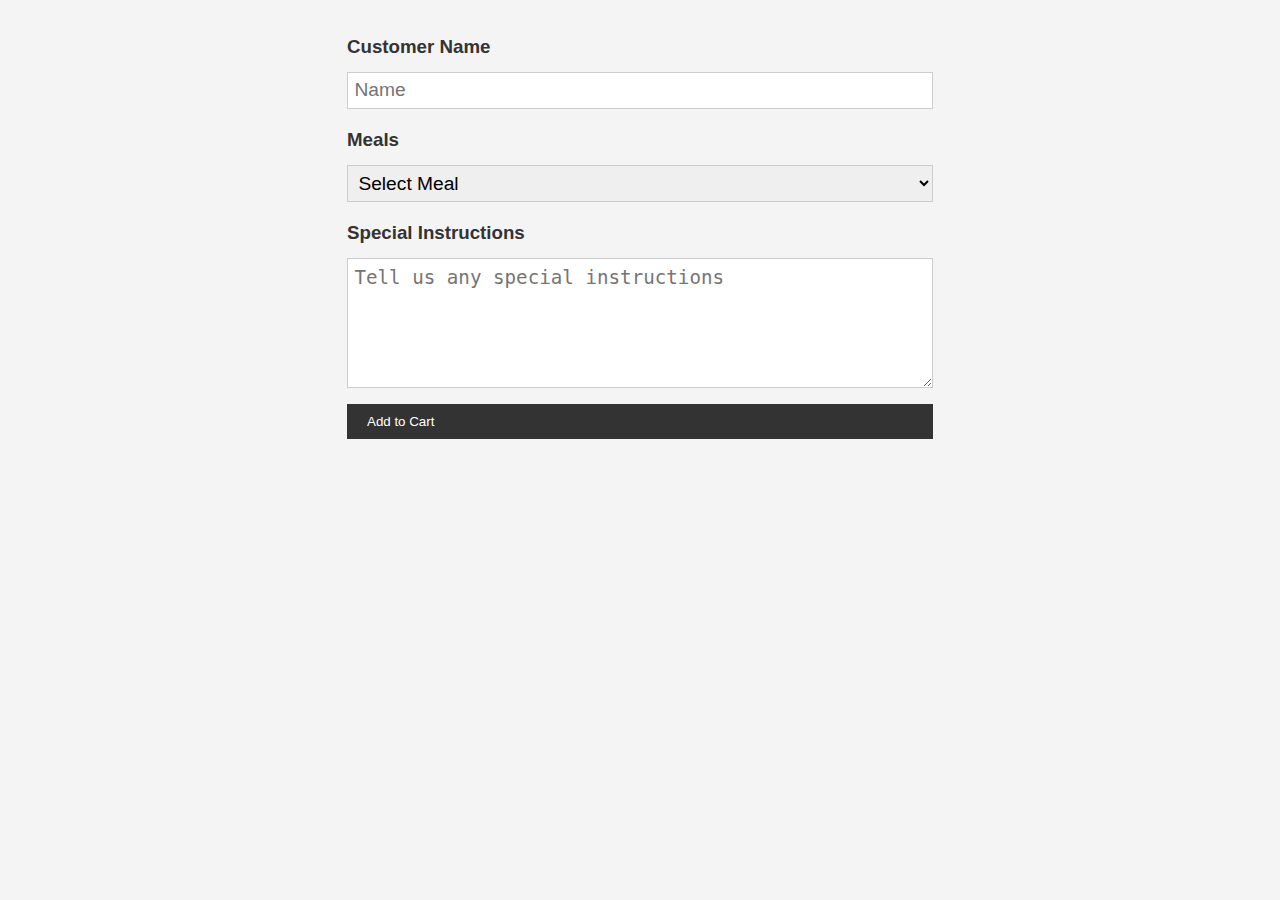
==== templates/index.html @ 92a547c4 "Worked on index.html and copied what he had in the video for database.py" ====
<!DOCTYPE html>
<!--[if lt IE 7]>      <html class="no-js lt-ie9 lt-ie8 lt-ie7"> <![endif]-->
<!--[if IE 7]>         <html class="no-js lt-ie9 lt-ie8"> <![endif]-->
<!--[if IE 8]>         <html class="no-js lt-ie9"> <![endif]-->
<!--[if gt IE 8]>      <html class="no-js"> <!--<![endif]-->
<html>
    <head>
        <meta charset="UTF-8" />
        <meta name="viewport" content="width=device-width, initial-scale=1.0" />
        <meta http-equiv="X-UA-Compatible" content="ie=edge" />
        <link rel="stylesheet" href="../static/style.css" />
        <title>Restaurant</title>
      </head>
      <body>
        <div class="container">
          
          <form action="/submit" method="POST">
            <div class="form-group">
              <h3>Customer Name</h3>
              <input
                type="text"
                name="customer"
                placeholder="Name"
              />
            </div>
            <div class="form-group">
              <h3>Meals</h3>
              <select name="dealer">
                <option value="">Select Meal</option>
                <option value="Egg Soup">Egg Soup</option>
                <option value="Grilled Cheese">Grilled Cheese</option>
                <option value="Jumbo Burger">Jumbo Burger</option>
                <option value="Shrimp Stirfry">Shrimp Stirfry</option>
              </select>
            </div>
            
            <div class="form-group">
              <h3>Special Instructions</h3>
              <textarea
                name="comments"
                id=""
                cols="30"
                rows="5"
                placeholder="Tell us any special instructions"
              ></textarea>
            </div>
            <input type="Add to Cart" value="Add to Cart" class="btn" />
          </form>
        </div>
      </body>
</html>
---- static/style.css ----
* {
  box-sizing: border-box;
  margin: 0;
  padding: 0;
}

body {
  background: #f4f4f4;
  font-family: Arial, Helvetica, sans-serif;
  color: #333;
  line-height: 1.6;
}

.container {
  max-width: 650px;
  margin: 1rem auto;
  overflow: auto;
  padding: 0 2rem;
}

h1 {
  color: #777;
  margin-top: 15px;
}

h3 {
  margin-bottom: 10px;
}

img {
  width: 100%;
}

.message {
  text-align: center;
  padding: 5px;
  border: #ccc dotted 2px;
  margin-top: 2rem;
}

.logo {
  width: 300px;
  display: block;
  margin: auto;
}

.form-group {
  margin: 1rem 0;
}

input[type="text"],
select,
textarea {
  display: block;
  width: 100%;
  padding: 0.4rem;
  font-size: 1.2rem;
  border: 1px solid #ccc;
}

.btn {
  display: block;
  width: 100%;
  background: #333;
  color: #fff;
  padding: 10px 20px;
  border: none;
  cursor: pointer;
  outline: none;
  margin-top: 1rem;
}
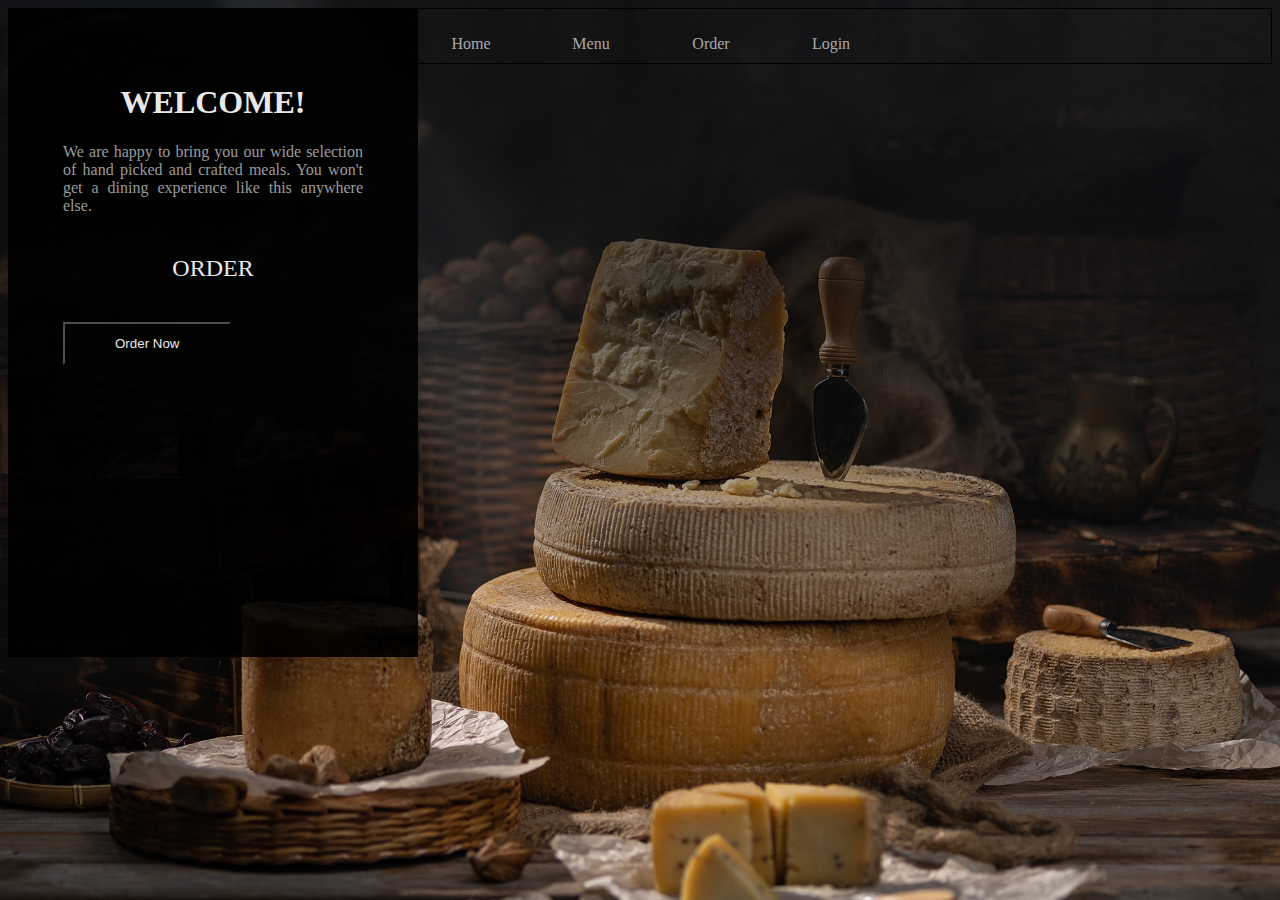
==== commit 21ffb463: "Merge pull request #2 from nickgm7/second-branch" ====
--- a/templates/index.html
+++ b/templates/index.html
@@ -1,51 +1,104 @@
 <!DOCTYPE html>
-<!--[if lt IE 7]>      <html class="no-js lt-ie9 lt-ie8 lt-ie7"> <![endif]-->
-<!--[if IE 7]>         <html class="no-js lt-ie9 lt-ie8"> <![endif]-->
-<!--[if IE 8]>         <html class="no-js lt-ie9"> <![endif]-->
-<!--[if gt IE 8]>      <html class="no-js"> <!--<![endif]-->
 <html>
     <head>
-        <meta charset="UTF-8" />
-        <meta name="viewport" content="width=device-width, initial-scale=1.0" />
-        <meta http-equiv="X-UA-Compatible" content="ie=edge" />
-        <link rel="stylesheet" href="../static/style.css" />
-        <title>Restaurant</title>
+        <style>
+
+          body{
+            font-family: latha;
+            color:white;
+            background: linear-gradient(rgba(0,0,0,0.65),rgba(0,0,0,0.65),rgba(0,0,0,0.39),rgba(0,0,0,0))no-repeat
+            , url(foodpic.jpg)no-repeat;
+            background-size: cover;
+          }
+
+
+          .box{ width: 900px;
+          float:right;
+          border:1px solid black;}
+
+          .box ul li{
+            width: 120px;
+            float:left;
+            margin: 10px auto;
+            text-align: center;}
+
+          .box ul li a{
+            text-decoration: none;
+            color:darkgray;}
+
+          .box ul li:hover{background-color: salmon;}
+          .box ul li a:hover{ color:white;}
+
+          .wd{
+            width: 300px;
+            height: 539px;
+            background-color: black;
+            opacity: 0.9;
+            padding: 55px;
+            
+            }
+
+          .wd h1{
+            text-align: center;
+            text-transform: uppercase;
+            font-weight: 100px;
+           }
+
+          .wd h4{
+            text-align: justify;
+            color: darkgray;
+            font-weight: normal;
+          }
+
+          .wd h2{
+            text-align: center;
+            text-transform: uppercase;
+            font-weight: normal;
+            margin: 40px auto;
+          }
+
+          .opt form input[type="button"]{
+            background-color: black;
+            color:white;
+            padding: 12px;
+            margin: auto;
+            padding-left: 50px;
+            padding-right: 50px;
+            text-align: center;
+          }
+
+          .opt form input[type="button"]:hover{background-color: salmon;}
+          
+        </style>
       </head>
       <body>
-        <div class="container">
-          
-          <form action="/submit" method="POST">
-            <div class="form-group">
-              <h3>Customer Name</h3>
-              <input
-                type="text"
-                name="customer"
-                placeholder="Name"
-              />
-            </div>
-            <div class="form-group">
-              <h3>Meals</h3>
-              <select name="dealer">
-                <option value="">Select Meal</option>
-                <option value="Egg Soup">Egg Soup</option>
-                <option value="Grilled Cheese">Grilled Cheese</option>
-                <option value="Jumbo Burger">Jumbo Burger</option>
-                <option value="Shrimp Stirfry">Shrimp Stirfry</option>
-              </select>
-            </div>
+        <div class="box">
+          <ul type="none">
+            <li><a href=""> Home</a></li>
+            <li><a href=""> Menu</a></li>
+            <li><a href=""> Order</a></li>
+            <li><a href=""> Login</a></li>
+          </ul>
+        </div>
+
+        <div class="wd">
+
+          <h1> Welcome! </h1>
+
+          <h4> We are happy to bring you our wide selection of 
+            hand picked and crafted meals. 
+            You won't get a dining experience
+            like this anywhere else.
+          </h4>
+
+          <h2> Order </h2>
+          <div class="opt">
+            <form action="" method="post">
+              <input type="button" value="Order Now">
+            </form>
             
-            <div class="form-group">
-              <h3>Special Instructions</h3>
-              <textarea
-                name="comments"
-                id=""
-                cols="30"
-                rows="5"
-                placeholder="Tell us any special instructions"
-              ></textarea>
-            </div>
-            <input type="Add to Cart" value="Add to Cart" class="btn" />
-          </form>
+          </div>
+
         </div>
       </body>
 </html>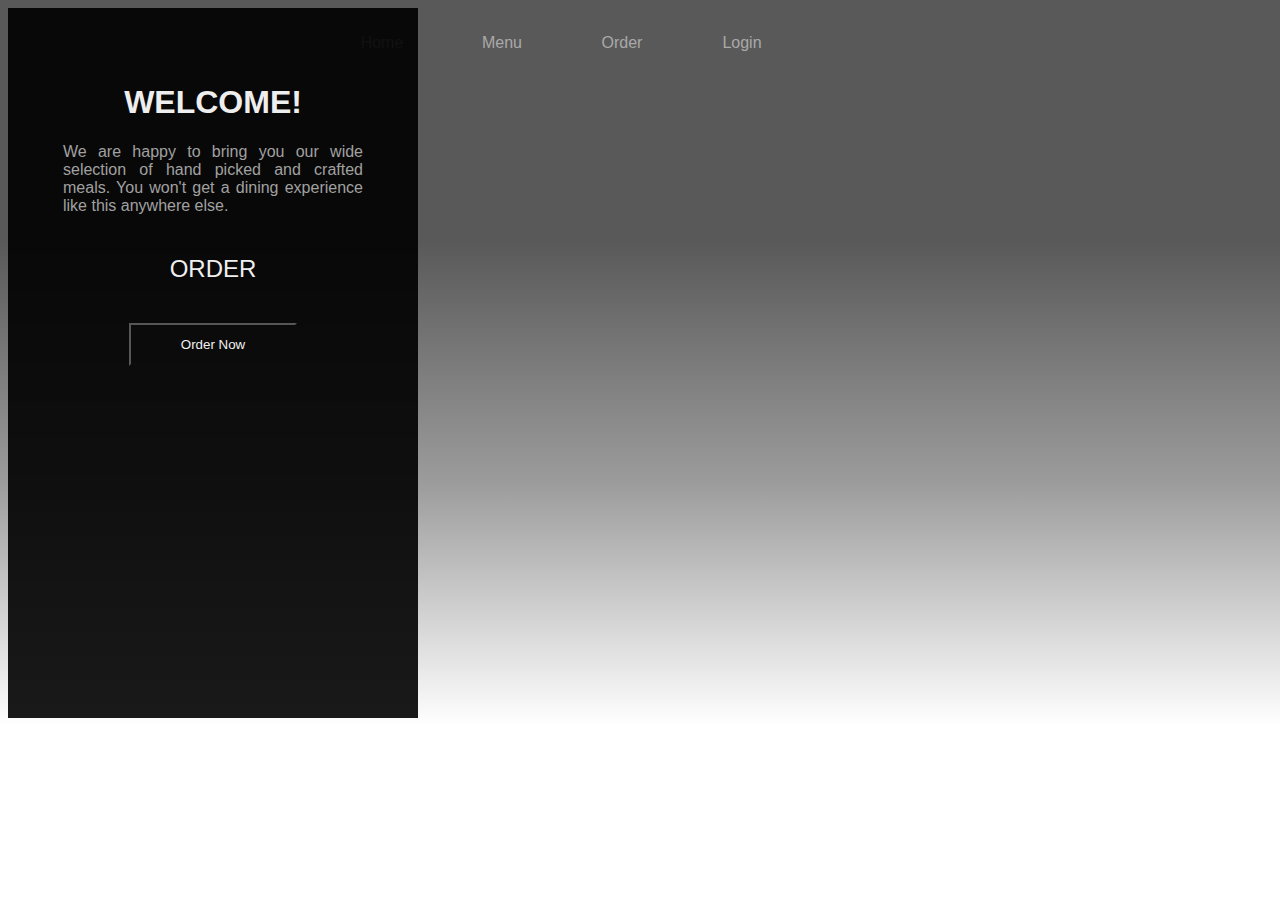
==== commit c6cb6b67: "switching html pages from python script fixed" ====
--- a/templates/index.html
+++ b/templates/index.html
@@ -1,20 +1,23 @@
 <!DOCTYPE html>
 <html>
     <head>
+      <meta charset="UTF-8" />
+      <meta name="viewport" content="width=device-width, initial-scale=1.0" />
+      <meta http-equiv="X-UA-Compatible" content="ie=edge" />
+      <link rel="stylesheet" href="../static/style.css" />
         <style>
 
           body{
-            font-family: latha;
+            font-family: Arial, Helvetica, sans-serif;
             color:white;
             background: linear-gradient(rgba(0,0,0,0.65),rgba(0,0,0,0.65),rgba(0,0,0,0.39),rgba(0,0,0,0))no-repeat
-            , url(foodpic.jpg)no-repeat;
+            , url(static/foodpic.jpg)no-repeat;
             background-size: cover;
           }
 
-
-          .box{ width: 900px;
-          float:right;
-          border:1px solid black;}
+          
+          .box{ width: 990px;
+            float:right;}
 
           .box ul li{
             width: 120px;
@@ -31,7 +34,7 @@
 
           .wd{
             width: 300px;
-            height: 539px;
+            height: 600px;
             background-color: black;
             opacity: 0.9;
             padding: 55px;
@@ -57,44 +60,50 @@
             margin: 40px auto;
           }
 
-          .opt form input[type="button"]{
+          .opt form input[type="submit"]{
             background-color: black;
             color:white;
             padding: 12px;
+            display: grid; 
             margin: auto;
             padding-left: 50px;
             padding-right: 50px;
             text-align: center;
           }
 
-          .opt form input[type="button"]:hover{background-color: salmon;}
+          .opt form input[type="submit"]:hover{background-color: salmon;}
           
         </style>
       </head>
       <body>
-        <div class="box">
-          <ul type="none">
-            <li><a href=""> Home</a></li>
-            <li><a href=""> Menu</a></li>
-            <li><a href=""> Order</a></li>
-            <li><a href=""> Login</a></li>
-          </ul>
-        </div>
-
+        <nav>
+          <div class="box">
+            <ul type="none">
+              <li><a href=""> Home</a></li>
+              <li><a href="order"> Menu</a></li>
+              <li><a href="order"> Order</a></li>
+              <li><a href="login"> Login</a></li>
+            </ul>
+          </div>
+        </nav>
+      </div>
+      
+    </form>
+  </div>
         <div class="wd">
 
           <h1> Welcome! </h1>
 
-          <h4> We are happy to bring you our wide selection of 
-            hand picked and crafted meals. 
+          <h4> We are happy to bring you our wide selection of
+            hand picked and crafted meals.
             You won't get a dining experience
             like this anywhere else.
           </h4>
 
           <h2> Order </h2>
           <div class="opt">
-            <form action="" method="post">
-              <input type="button" value="Order Now">
+            <form action="order">
+              <input type="submit" value="Order Now">
             </form>
             
           </div>
--- a/static/style.css
+++ b/static/style.css
@@ -0,0 +1,79 @@
+body {
+  font-family: Arial, Helvetica, sans-serif;
+  color: white;
+  background: linear-gradient(
+        rgba(0, 0, 0, 0.65),
+        rgba(0, 0, 0, 0.65),
+        rgba(0, 0, 0, 0.39),
+        rgba(0, 0, 0, 0)
+      )
+      no-repeat,
+    url(foodpic.jpg) no-repeat;
+  background-size: cover;
+}
+
+.box {
+  width: 990px;
+  float: right;
+}
+
+.box ul li {
+  width: 120px;
+  float: left;
+  margin: 10px auto;
+  text-align: center;
+}
+
+.box ul li a {
+  text-decoration: none;
+  color: darkgray;
+}
+
+.box ul li:hover {
+  background-color: salmon;
+}
+.box ul li a:hover {
+  color: white;
+}
+
+.wd {
+  width: 300px;
+  height: 600px;
+  background-color: black;
+  opacity: 0.9;
+  padding: 55px;
+}
+
+.wd h1 {
+  text-align: center;
+  text-transform: uppercase;
+  font-weight: 100px;
+}
+
+.wd h4 {
+  text-align: justify;
+  color: darkgray;
+  font-weight: normal;
+}
+
+.wd h2 {
+  text-align: center;
+  text-transform: uppercase;
+  font-weight: normal;
+  margin: 40px auto;
+}
+
+.opt form input[type="button"] {
+  background-color: black;
+  color: white;
+  padding: 12px;
+  display: grid;
+  margin: auto;
+  padding-left: 50px;
+  padding-right: 50px;
+  text-align: center;
+}
+
+.opt form input[type="button"]:hover {
+  background-color: salmon;
+}
